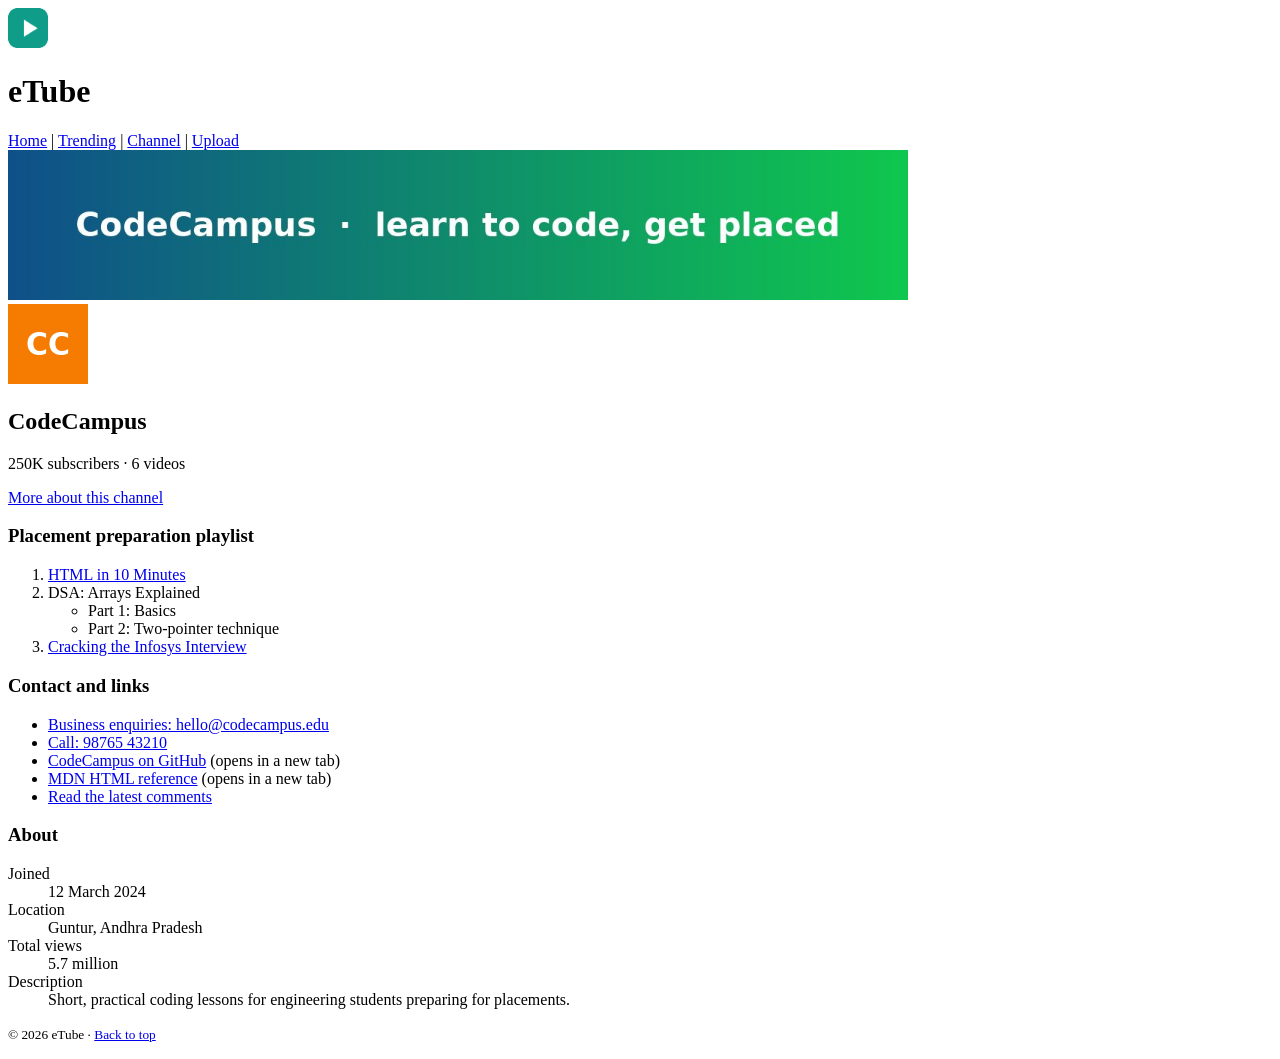
==== channel.html @ f188d19d "adding new project" ====
<!DOCTYPE html>
<html lang="en">
<head>
  <meta charset="UTF-8">
  <meta name="viewport" content="width=device-width, initial-scale=1.0">
  <title>CodeCampus | eTube</title>
</head>
<body id="top">

  <header>
    <a href="index.html"><img src="images/logo.png" alt="eTube logo" width="40"></a>
    <h1>eTube</h1>
    <nav>
      <a href="index.html">Home</a> |
      <a href="index.html#trending">Trending</a> |
      <a href="channel.html">Channel</a> |
      <a href="upload.html">Upload</a>
    </nav>
  </header>

  <main>
    <img src="images/banner.jpg" alt="CodeCampus channel banner" width="900">

    <div class="channel-info">
      <img src="images/avatar.png" alt="CodeCampus channel picture" width="80">
      <h2>CodeCampus</h2>
      <p><span class="subscribers">250K subscribers</span> &middot; <span class="video-count">6 videos</span></p>
      <p><a href="#about">More about this channel</a></p>
    </div>

    <h3>Placement preparation playlist</h3>
    <ol>
      <li><a href="watch.html">HTML in 10 Minutes</a></li>
      <li>DSA: Arrays Explained
        <ul>
          <li>Part 1: Basics</li>
          <li>Part 2: Two-pointer technique</li>
        </ul>
      </li>
      <li><a href="index.html#video-infosys-interview">Cracking the Infosys Interview</a></li>
    </ol>

    <h3>Contact and links</h3>
    <ul>
      <li><a href="mailto:hello@codecampus.edu">Business enquiries: hello@codecampus.edu</a></li>
      <li><a href="tel:+919876543210">Call: 98765 43210</a></li>
      <li><a href="https://github.com/" target="_blank" rel="noopener">CodeCampus on GitHub</a> (opens in a new tab)</li>
      <li><a href="https://developer.mozilla.org/en-US/docs/Web/HTML" target="_blank" rel="noopener">MDN HTML reference</a> (opens in a new tab)</li>
      <li><a href="watch.html#comments">Read the latest comments</a></li>
    </ul>

    <h3 id="about">About</h3>
    <dl>
      <dt>Joined</dt>
      <dd>12 March 2024</dd>
      <dt>Location</dt>
      <dd>Guntur, Andhra Pradesh</dd>
      <dt>Total views</dt>
      <dd>5.7 million</dd>
      <dt>Description</dt>
      <dd>Short, practical coding lessons for engineering students preparing for placements.</dd>
    </dl>
  </main>

  <footer>
    <p><small>&copy; 2026 eTube &middot; <a href="#top">Back to top</a></small></p>
  </footer>

</body>
</html>
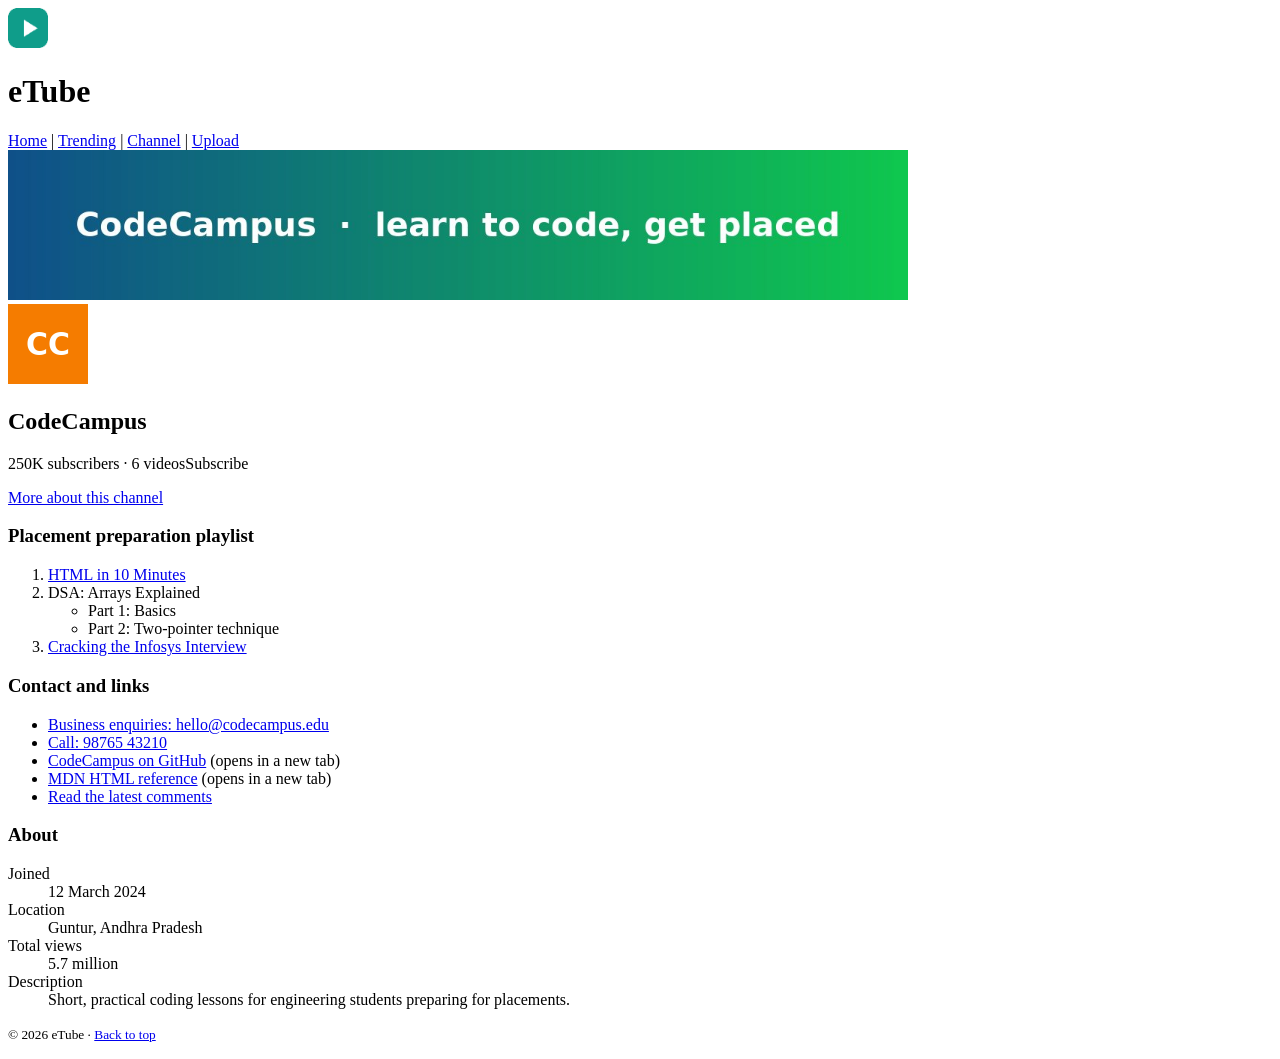
==== commit 065efbb5: "Enhance channel layout and styling with new subscribe button and improved CSS classes" ====
--- a/channel.html
+++ b/channel.html
@@ -24,12 +24,12 @@
     <div class="channel-info">
       <img src="images/avatar.png" alt="CodeCampus channel picture" width="80">
       <h2>CodeCampus</h2>
-      <p><span class="subscribers">250K subscribers</span> &middot; <span class="video-count">6 videos</span></p>
+      <p><span class="subscribers">250K subscribers</span> &middot; <span class="video-count">6 videos</span><span class="subscribe-btn">Subscribe</span></p>
       <p><a href="#about">More about this channel</a></p>
     </div>
 
     <h3>Placement preparation playlist</h3>
-    <ol>
+    <ol class="playlist">
       <li><a href="watch.html">HTML in 10 Minutes</a></li>
       <li>DSA: Arrays Explained
         <ul>
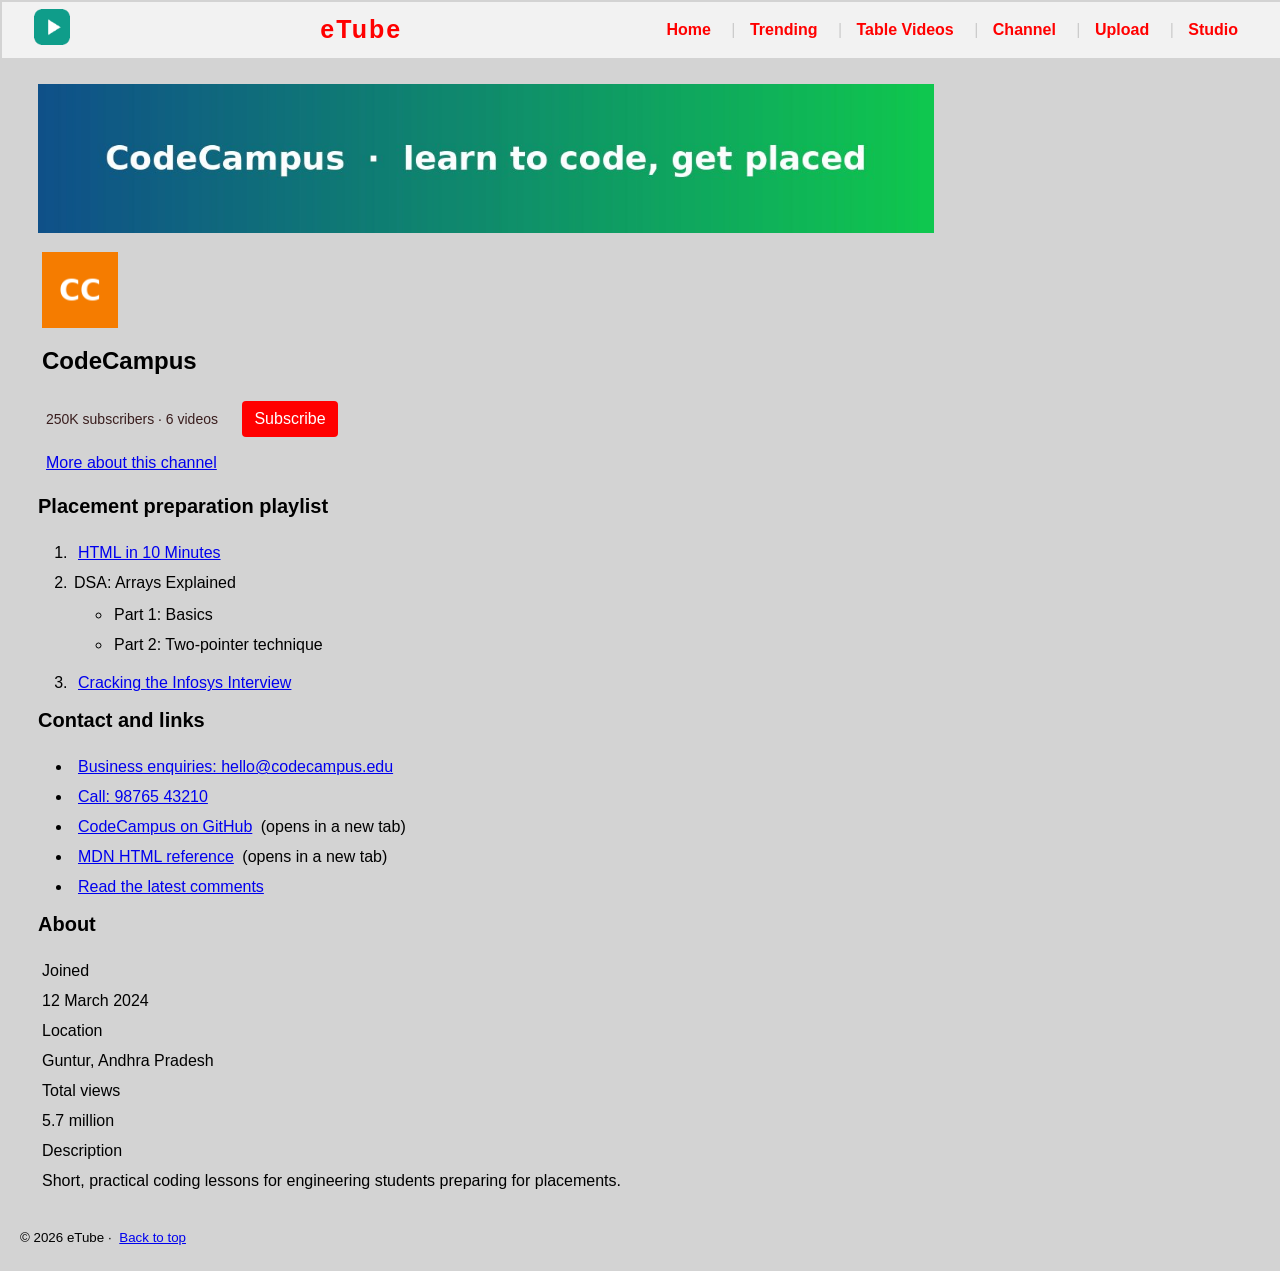
==== commit 34d491a9: "Add analytics page and update navigation links across multiple pages" ====
--- a/channel.html
+++ b/channel.html
@@ -4,6 +4,7 @@
   <meta charset="UTF-8">
   <meta name="viewport" content="width=device-width, initial-scale=1.0">
   <title>CodeCampus | eTube</title>
+  <link rel="stylesheet" href="css/style.css">
 </head>
 <body id="top">
 
@@ -13,8 +14,10 @@
     <nav>
       <a href="index.html">Home</a> |
       <a href="index.html#trending">Trending</a> |
+      <a href="table-videos.html">Table Videos</a> |
       <a href="channel.html">Channel</a> |
-      <a href="upload.html">Upload</a>
+      <a href="upload.html">Upload</a> |
+      <a href="analytics.html">Studio</a>
     </nav>
   </header>
 
@@ -24,7 +27,7 @@
     <div class="channel-info">
       <img src="images/avatar.png" alt="CodeCampus channel picture" width="80">
       <h2>CodeCampus</h2>
-      <p><span class="subscribers">250K subscribers</span> &middot; <span class="video-count">6 videos</span><span class="subscribe-btn">Subscribe</span></p>
+      <p><span class="subscribers">250K subscribers &middot; 6 videos</span> <span class="subscribe-btn">Subscribe</span></p>
       <p><a href="#about">More about this channel</a></p>
     </div>
 
--- a/css/style.css
+++ b/css/style.css
@@ -0,0 +1,174 @@
+/*Universal Styles*/
+* {
+    margin: 2px;
+    padding: 2px;
+}
+
+body{
+     font-family: Arial, sans-serif;
+     font-size: 16px;
+     line-height: 1.5;
+     color: black;
+     background-color: lightgray;
+}
+
+main{
+    padding: 16px 24px;
+}
+
+/*Header Styles and Navigation*/
+
+header {
+    background-color: #f2f2f2;
+    padding: 16px 24px;
+    display: flex;
+    align-items: center;
+    justify-content: space-between;
+}
+
+header img {
+    height: 40px;
+    margin-right: 16px;
+}
+
+header h1 {
+  display: inline-block;
+  vertical-align: middle;
+  letter-spacing: 2px;
+  margin-left: 10px;
+  color: red;
+  font-size: 25px;
+  }
+
+  nav{    
+    display: inline;
+    margin-left: 32px;
+    color: #cccccc;
+  }
+
+  nav a {
+    text-decoration: none;
+    font-weight: bold;
+    padding: 6px 8px;
+    color: red;
+    margin-right: 8px;
+  }
+
+  nav a:hover {
+    background-color: yellow;
+    color: green;    
+  }
+
+  /* Headings and text basics */
+  h2 {
+    font-size: 24px;
+    margin-bottom: 16px;
+  }
+
+  h3 {
+    font-size: 20px;
+    margin-bottom: 12px;
+  }
+
+  p{
+    margin-bottom: 8px;
+  }
+
+  ul,ol {
+    margin-left: 34px;
+  }
+
+  /* Video and Thumbnail Styles */
+  .video-card{
+    margin-bottom: 24px;
+  }
+
+  .video-card img {
+    cursor: pointer;
+  }
+
+  .video-card .channel {
+    color: red;
+    font-weight: bold;
+    padding-right: 8px;
+  }
+
+  .video-card .views {
+    color: blue;
+  }
+
+  .video-card h3 a:hover {
+    text-decoration: underline;
+  }
+
+  .video-card p {
+    margin: 0;
+    font-size: 14px;
+    color: #606060;
+  }
+
+  .video-card .views::before {
+    content:"\25B6  ";
+    font-size: 12px;
+  }
+
+  ul.categories {
+    list-style-type: none;
+    margin-left: 0;
+  }
+
+  ul.categories li {
+    display: inline-block;
+    margin-right: 12px;
+    padding: 6px 12px;
+    background-color: #f2f2f2;
+    border-radius: 4px;
+    cursor: pointer;
+  }
+
+  ul.categories li:hover {
+    background-color: #e0e0e0;
+    color:#ffffff
+  }
+
+  .channel-info h2{
+    display: flex;
+    align-items: center;
+    margin-bottom: 16px;
+  }
+  .subscribers, .video-count {
+    font-size: 14px;
+    color: #3a1e1e;
+  }
+
+  .subscribe-btn {
+    display: inline-block;
+    margin-left: 16px;
+    padding: 6px 12px;
+    background-color: red;
+    color: white;
+    border-radius: 4px;
+    cursor: pointer;
+  }
+
+  /* ===================================================================
+     Day 3 - Box Model and Layout
+      =================================================================== */
+    * {
+        box-sizing: border-box;
+    }
+
+    /* ------------- Fixed top bar ------------- */
+    header {
+      
+        position: fixed;
+        top: 0;
+        left: 0;
+        width: 100%;
+        height: 56px;
+        z-index: 1000;
+    }
+
+    body{
+      padding-top: 56px; /* Add padding to avoid content being hidden behind the fixed header */
+    }
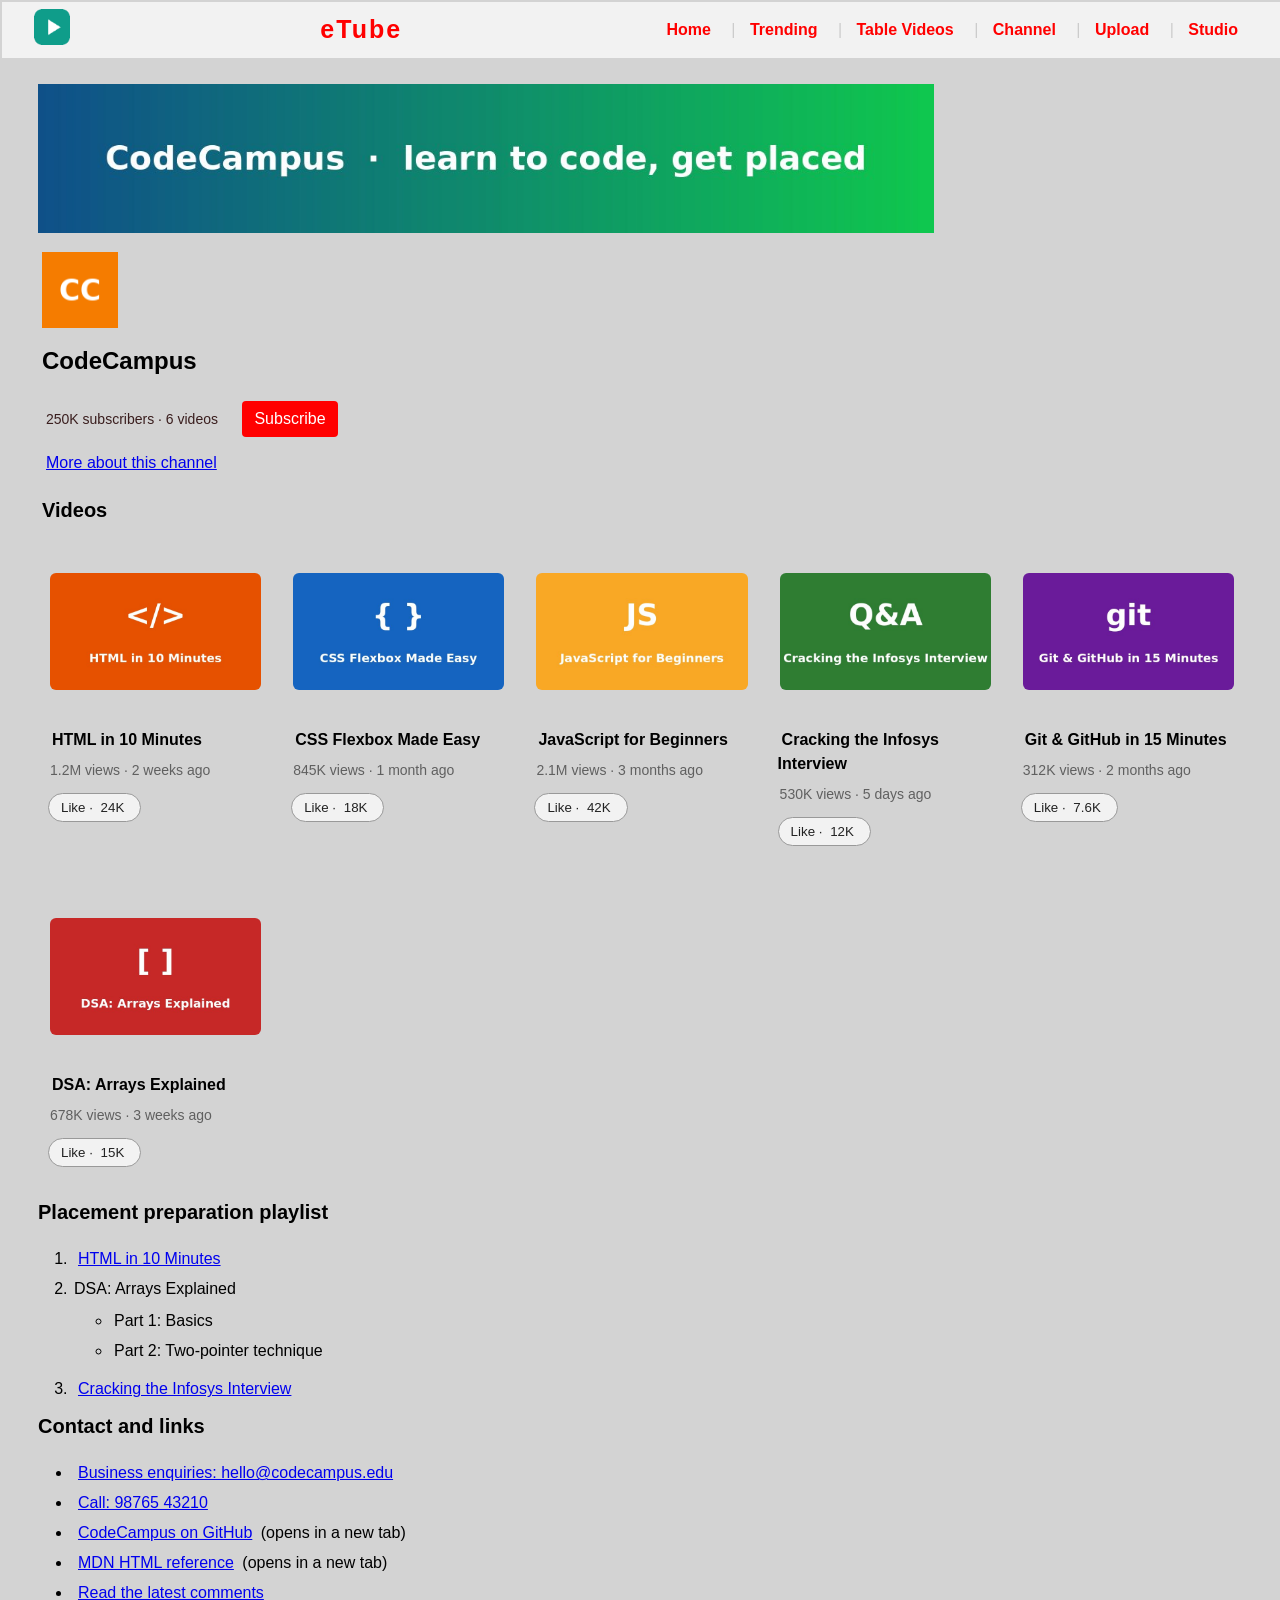
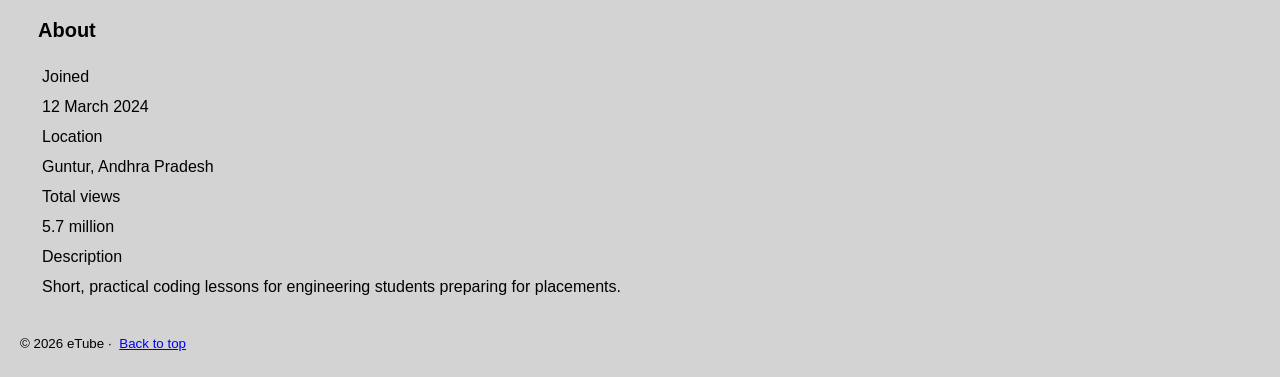
==== commit 4cd839e2: "Add video section and subscribe functionality to channel page" ====
--- a/channel.html
+++ b/channel.html
@@ -27,9 +27,51 @@
     <div class="channel-info">
       <img src="images/avatar.png" alt="CodeCampus channel picture" width="80">
       <h2>CodeCampus</h2>
-      <p><span class="subscribers">250K subscribers &middot; 6 videos</span> <span class="subscribe-btn">Subscribe</span></p>
+      <p><span class="subscribers">250K subscribers &middot; 6 videos</span> <span class="subscribe-btn" id="subscribebtn" onclick="toggleSubscribe()">Subscribe</span></p>
       <p><a href="#about">More about this channel</a></p>
     </div>
+
+    <section class="channel-videos" id="videos">
+      <h3>Videos</h3>
+      <div class="channel-video-grid">
+        <article class="channel-video-card">
+          <a href="watch.html"><img src="images/thumbs/html-basics.jpg" alt="HTML in 10 Minutes thumbnail"></a>
+          <h4><a href="watch.html">HTML in 10 Minutes</a></h4>
+          <p>1.2M views &middot; 2 weeks ago</p>
+          <button class="like-btn" type="button" aria-pressed="false" data-likes="24000" onclick="toggleVideoLike(this)">Like &middot; <span class="like-count">24K</span></button>
+        </article>
+        <article class="channel-video-card">
+          <a href="watch.html"><img src="images/thumbs/css-flexbox.jpg" alt="CSS Flexbox Made Easy thumbnail"></a>
+          <h4><a href="watch.html">CSS Flexbox Made Easy</a></h4>
+          <p>845K views &middot; 1 month ago</p>
+          <button class="like-btn" type="button" aria-pressed="false" data-likes="18000" onclick="toggleVideoLike(this)">Like &middot; <span class="like-count">18K</span></button>
+        </article>
+        <article class="channel-video-card">
+          <a href="watch.html"><img src="images/thumbs/js-basics.jpg" alt="JavaScript for Beginners thumbnail"></a>
+          <h4><a href="watch.html">JavaScript for Beginners</a></h4>
+          <p>2.1M views &middot; 3 months ago</p>
+          <button class="like-btn" type="button" aria-pressed="false" data-likes="42000" onclick="toggleVideoLike(this)">Like &middot; <span class="like-count">42K</span></button>
+        </article>
+        <article class="channel-video-card">
+          <a href="watch.html"><img src="images/thumbs/infosys-interview.jpg" alt="Cracking the Infosys Interview thumbnail"></a>
+          <h4><a href="watch.html">Cracking the Infosys Interview</a></h4>
+          <p>530K views &middot; 5 days ago</p>
+          <button class="like-btn" type="button" aria-pressed="false" data-likes="12000" onclick="toggleVideoLike(this)">Like &middot; <span class="like-count">12K</span></button>
+        </article>
+        <article class="channel-video-card">
+          <a href="watch.html"><img src="images/thumbs/git-github.jpg" alt="Git and GitHub in 15 Minutes thumbnail"></a>
+          <h4><a href="watch.html">Git &amp; GitHub in 15 Minutes</a></h4>
+          <p>312K views &middot; 2 months ago</p>
+          <button class="like-btn" type="button" aria-pressed="false" data-likes="7600" onclick="toggleVideoLike(this)">Like &middot; <span class="like-count">7.6K</span></button>
+        </article>
+        <article class="channel-video-card">
+          <a href="watch.html"><img src="images/thumbs/dsa-arrays.jpg" alt="DSA Arrays Explained thumbnail"></a>
+          <h4><a href="watch.html">DSA: Arrays Explained</a></h4>
+          <p>678K views &middot; 3 weeks ago</p>
+          <button class="like-btn" type="button" aria-pressed="false" data-likes="15000" onclick="toggleVideoLike(this)">Like &middot; <span class="like-count">15K</span></button>
+        </article>
+      </div>
+    </section>
 
     <h3>Placement preparation playlist</h3>
     <ol class="playlist">
@@ -68,6 +110,6 @@
   <footer>
     <p><small>&copy; 2026 eTube &middot; <a href="#top">Back to top</a></small></p>
   </footer>
-
+<script src="js/app.js"></script>
 </body>
 </html>
--- a/css/style.css
+++ b/css/style.css
@@ -112,10 +112,57 @@
     font-size: 12px;
   }
 
-  ul.categories {
-    list-style-type: none;
-    margin-left: 0;
-  }
+  .channel-video-grid {
+    display: grid;
+    grid-template-columns: repeat(auto-fit, minmax(220px, 1fr));
+    gap: 20px;
+  }
+
+  .channel-video-card {
+    min-width: 0;
+    margin-bottom: 16px;
+  }
+
+  .channel-video-card img {
+    display: block;
+    width: 100%;
+    aspect-ratio: 16 / 9;
+    object-fit: cover;
+    border-radius: 8px;
+  }
+
+  .channel-video-card h4 {
+    margin: 8px 0 4px;
+  }
+
+  .channel-video-card h4 a {
+    color: inherit;
+    text-decoration: none;
+  }
+
+  .channel-video-card p {
+    color: #606060;
+    font-size: 14px;
+  }
+
+  .like-btn {
+    padding: 6px 12px;
+    border: 1px solid #999;
+    border-radius: 18px;
+    background-color: #f2f2f2;
+    color: #222;
+    cursor: pointer;
+  }
+
+  .like-btn[aria-pressed="true"] {
+    background-color: #e8e8e8;
+    font-weight: bold;
+  }
+
+    ul.categories {
+      list-style-type: none;
+      margin-left: 0;
+    }
 
   ul.categories li {
     display: inline-block;
@@ -171,4 +218,67 @@
 
     body{
       padding-top: 56px; /* Add padding to avoid content being hidden behind the fixed header */
-    }+    }
+
+    [id]{
+      scroll-margin-top: 70px; /* Add scroll margin to avoid content being hidden behind the fixed header when using anchor links */
+    }
+
+
+/* ---------- 16. Sidebar (home page) ---------- */
+.sidebar {
+  position: fixed;
+  top: 56px;
+  bottom: 0;
+  left: 0;
+  width: 200px;
+  padding: 12px;
+  background-color: #c15151;
+  border-right: 1px solid #1f0a5e;
+}
+
+.sidebar a {
+  display: block;                 /* full-width clickable rows */
+  padding: 10px 12px;
+  color: #eae1e1;
+  font-weight: bold;
+  text-decoration: none;
+}
+
+.sidebar a:hover {
+  background-color: #3516cf;
+}
+
+body.home main,
+body.home footer {
+  margin-left: 200px;             /* make room for the sidebar */
+}
+
+body.dark {
+  color: #f2f2f2;
+  background-color: #181818;
+}
+
+body.dark header,
+body.dark ul.categories li {
+  background-color: #282828;
+}
+
+body.dark nav,
+body.dark nav a,
+body.dark a,
+body.dark .video-card p,
+body.dark .subscribers,
+body.dark .video-count {
+  color: #e0e0e0;
+}
+
+body.dark .sidebar {
+  background-color: #202020;
+  border-right-color: #444;
+}
+
+body.dark ul.categories li:hover {
+  background-color: #444;
+  color: #fff;
+}
